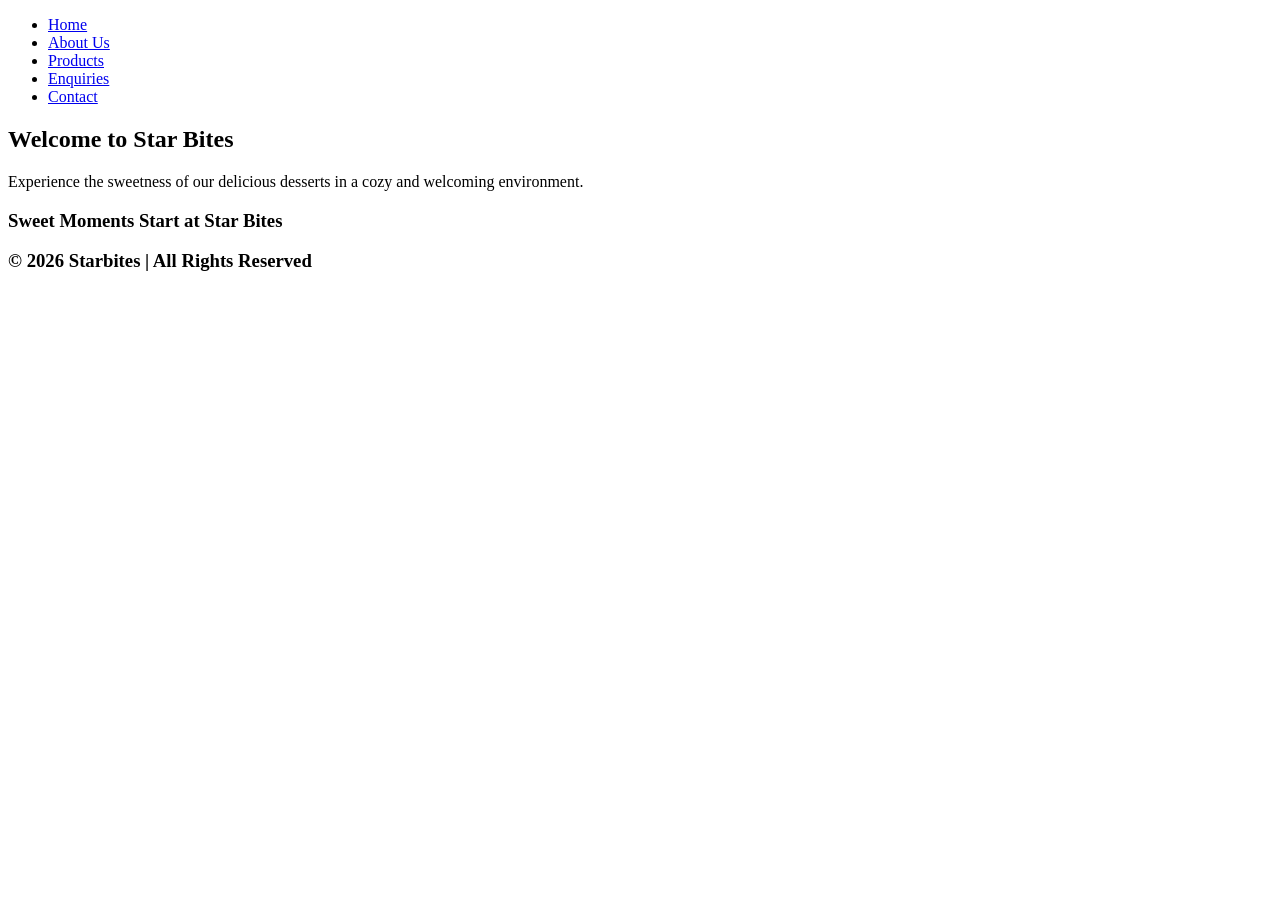
==== starbites/index.html @ 9f94c127 "Add files via upload" ====
<!DOCTYPE html>
<html lang="en">
<head>
    <meta charset="UTF-8">
    <meta name="viewport" content="width=device-width, initial-scale=1.0">
    <title>Starbites</title>
</head>
<body>
  <header>
    <nav>
        <ul>
            <li><a href="index.html">Home</a></li>
            <li><a href="about.html">About Us</a></li>
            <li><a href="products.html">Products</a></li>
            <li><a href="enquiry.html">Enquiries</a></li>
            <li><a href="contact.html">Contact</a></li>
        </ul>
        <h1>Welcome to Star Bites</h1>
        <p>Experience the sweetness of our delicious desserts in a cozy and welcoming environment.</p>
  </header>
    <h3>Sweet Moments Start at Star Bites</h3>
    <footer>
       <h3>© 2026 Starbites | All Rights Reserved</h3> 
    </footer>
</body>
</html>
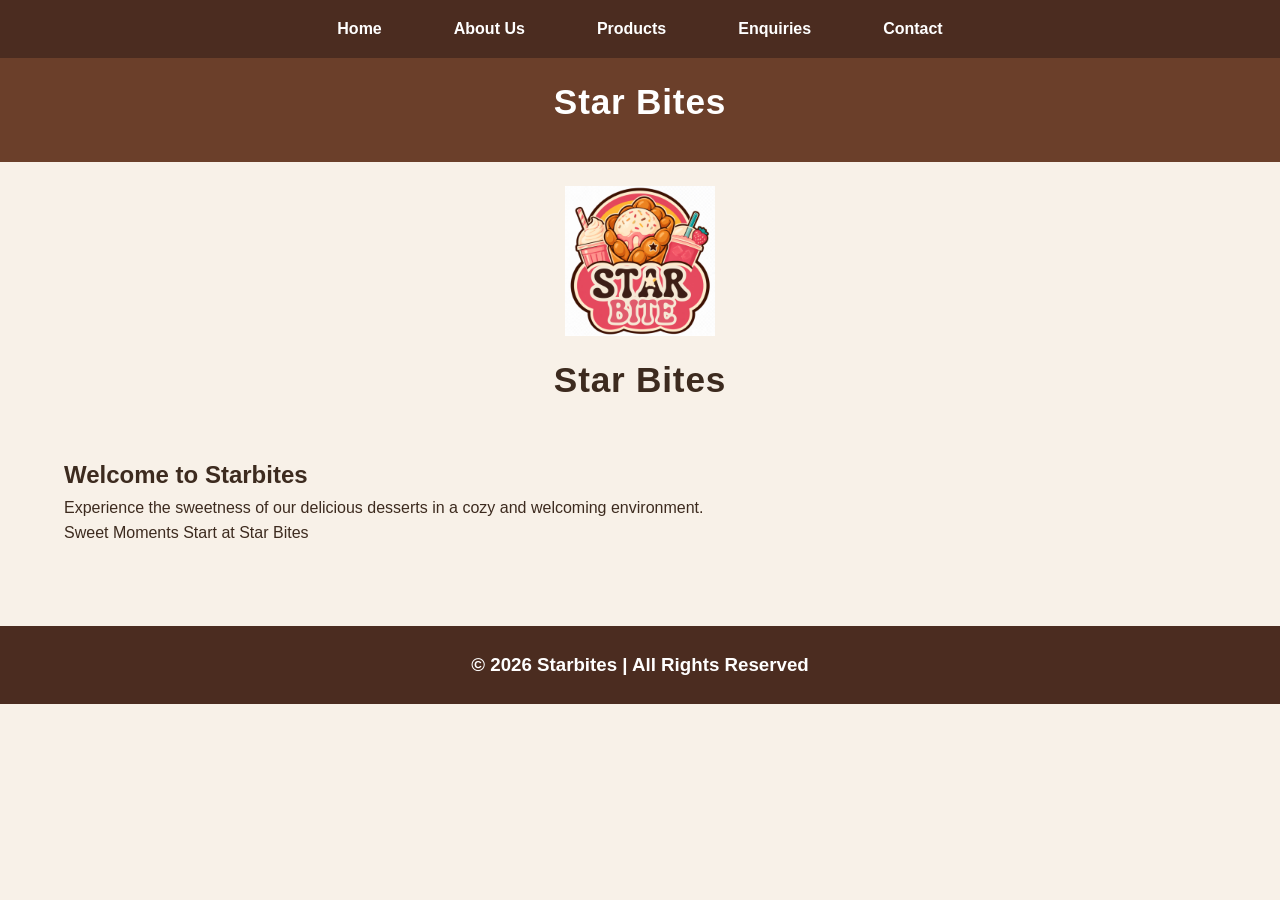
==== commit eaa212be: "Add files via upload" ====
--- a/starbites/index.html
+++ b/starbites/index.html
@@ -3,22 +3,42 @@
 <head>
     <meta charset="UTF-8">
     <meta name="viewport" content="width=device-width, initial-scale=1.0">
-    <title>Starbites</title>
+    <meta name="description" content="Starbites - delicious desserts in a cosy and welcoming enviroment."> 
+    <title>Starbites | Home</title>
+ 
+    <!-- External CSS -->
+    <link rel="stylesheet" href="styles.css">
 </head>
 <body>
   <header>
     <nav>
         <ul>
-            <li><a href="index.html">Home</a></li>
+            <li><a href="index.html" aria-current="page">Home</a></li>
             <li><a href="about.html">About Us</a></li>
             <li><a href="products.html">Products</a></li>
             <li><a href="enquiry.html">Enquiries</a></li>
             <li><a href="contact.html">Contact</a></li>
         </ul>
-        <h1>Welcome to Star Bites</h1>
-        <p>Experience the sweetness of our delicious desserts in a cozy and welcoming environment.</p>
+    </nav>
+
+        <h1 class="page-title">Star Bites</h1>
   </header>
-    <h3>Sweet Moments Start at Star Bites</h3>
+
+  <div class="logo-container">
+        <img src="images/logo.png.jpg" alt="Starbites Logo">
+    </div>
+
+     <h1 class="page-title">Star Bites</h1>
+  
+     <main>
+
+    <section class="hero">
+      <h1>Welcome to Starbites</h1>
+       <p>Experience the sweetness of our delicious desserts in a cozy and welcoming environment.</p>
+       <p class="tagline">Sweet Moments Start at Star Bites</p>
+    </section>
+  </main>
+
     <footer>
        <h3>© 2026 Starbites | All Rights Reserved</h3> 
     </footer>
--- a/starbites/styles.css
+++ b/starbites/styles.css
@@ -0,0 +1,1011 @@
+/* =========================================
+   STAR BITES WEBSITE
+   MAIN CSS
+   ========================================= */
+
+
+/* =========================================
+   1. CSS RESET
+   ========================================= */
+
+* {
+    margin: 0;
+    padding: 0;
+    box-sizing: border-box;
+}
+
+
+html {
+    font-size: 16px;
+    scroll-behavior: smooth;
+}
+
+
+body {
+    font-family: Arial, Helvetica, sans-serif;
+    background-color: #f8f1e8;
+    color: #3d2b1f;
+    line-height: 1.6;
+}
+
+
+/* =========================================
+   2. HEADER
+   ========================================= */
+
+header {
+    background-color: #6b3f2a;
+    color: white;
+    padding-bottom: 2rem;
+}
+
+
+/* =========================================
+   3. NAVIGATION
+   ========================================= */
+
+nav {
+    width: 100%;
+    background-color: #4b2c20;
+}
+
+
+nav ul {
+    list-style: none;
+
+    display: flex;
+
+    justify-content: center;
+
+    align-items: center;
+
+    gap: 2rem;
+
+    padding: 1rem;
+}
+
+
+nav ul li {
+    display: inline-block;
+}
+
+
+nav a {
+    color: white;
+
+    text-decoration: none;
+
+    font-size: 1rem;
+
+    font-weight: bold;
+
+    padding: 0.6rem 1rem;
+
+    border-radius: 0.4rem;
+
+    transition: background-color 0.3s ease;
+}
+
+
+nav a:hover {
+    background-color: #8b542f;
+}
+
+
+nav a:focus {
+    outline: 2px solid white;
+}
+
+
+/* =========================================
+   4. LOGO
+   ========================================= */
+
+.logo-container {
+    display: flex;
+
+    justify-content: center;
+
+    align-items: center;
+
+    margin-top: 1.5rem;
+
+    margin-bottom: 1rem;
+}
+
+
+.logo-container img {
+    width: 150px;
+
+    height: 150px;
+
+    object-fit: contain;
+
+    display: block;
+}
+
+
+/* =========================================
+   5. PAGE TITLE
+   ========================================= */
+
+.page-title {
+    text-align: center;
+
+    font-size: 2.2rem;
+
+    font-weight: bold;
+
+    letter-spacing: 0.05rem;
+
+    margin-top: 1rem;
+}
+
+
+/* =========================================
+   6. MAIN CONTENT
+   ========================================= */
+
+main {
+    width: 90%;
+
+    max-width: 1200px;
+
+    margin: 0 auto;
+
+    padding: 3rem 0;
+}
+
+
+main > h1 {
+    text-align: center;
+
+    color: #6b3f2a;
+
+    margin-bottom: 2rem;
+
+    font-size: 2rem;
+}
+
+
+/* =========================================
+   7. PRODUCT CONTAINER
+   ========================================= */
+
+.products-container {
+    display: flex;
+
+    flex-direction: column;
+
+    gap: 2rem;
+
+    width: 100%;
+}
+
+
+/* =========================================
+   8. PRODUCT ROW
+   ========================================= */
+
+.product-row {
+    display: grid;
+
+    grid-template-columns: 1fr 320px;
+
+    width: 100%;
+
+    min-height: 300px;
+
+    background-color: white;
+
+    border-radius: 0.8rem;
+
+    overflow: hidden;
+
+    box-shadow: 0 4px 12px rgba(0, 0, 0, 0.12);
+}
+
+
+/* =========================================
+   9. PRODUCT INFORMATION
+   ========================================= */
+
+.product-information {
+    padding: 2rem;
+
+    background-color: white;
+}
+
+
+.product-information h2 {
+    color: #6b3f2a;
+
+    font-size: 1.7rem;
+
+    margin-bottom: 0.5rem;
+
+    padding-bottom: 0.6rem;
+
+    border-bottom: 2px solid #d9a66b;
+}
+
+
+.product-information h3 {
+    color: #8b542f;
+
+    font-size: 1.1rem;
+
+    margin-top: 1.2rem;
+
+    margin-bottom: 0.3rem;
+}
+
+
+.product-information p {
+    color: #3d2b1f;
+
+    font-size: 1rem;
+
+    line-height: 1.6;
+
+    margin-bottom: 0.7rem;
+}
+
+
+/* =========================================
+   10. PRODUCT PRICE
+   ========================================= */
+
+.price {
+    display: inline-block;
+
+    background-color: #6b3f2a;
+
+    color: white !important;
+
+    padding: 0.3rem 0.8rem;
+
+    margin-left: 0.5rem;
+
+    border-radius: 2rem;
+
+    font-size: 0.95rem;
+
+    font-weight: bold;
+}
+
+
+/* =========================================
+   11. PRODUCT IMAGE
+   ========================================= */
+
+/* ================================
+   PRODUCT IMAGES
+   ================================ */
+
+.product-images {
+    display: flex;
+
+    justify-content: center;
+
+    align-items: center;
+
+    gap: 25px;
+
+    flex-wrap: nowrap;
+
+    margin-top: 20px;
+}
+
+
+.product-image {
+    width: 280px;
+
+    height: 220px;
+
+    flex-shrink: 0;
+
+    overflow: hidden;
+
+    border-radius: 12px;
+}
+
+
+.product-image img {
+    width: 100%;
+
+    height: 100%;
+
+    object-fit: cover;
+
+    display: block;
+
+    border-radius: 12px;
+}
+
+/* =========================================
+   12. OLD PRODUCT CARD SUPPORT
+   ========================================= */
+
+/*
+   This keeps your existing product-card
+   working if you still have some of them
+   in your HTML.
+*/
+
+.product-grid {
+    display: grid;
+    grid-template-columns: repeat(2, 1fr);
+    gap: 20px;
+    margin-top: 30px;
+}
+
+
+.product-card {
+    background-color: white;
+
+    color: #3d2b1f;
+
+    padding: 2rem;
+
+    border-radius: 0.8rem;
+
+    border: 1px solid #ead5bd;
+
+    box-shadow: 0 4px 12px rgba(0, 0, 0, 0.10);
+}
+
+
+.product-card h2 {
+    color: #6b3f2a;
+
+    font-size: 1.5rem;
+
+    margin-bottom: 1rem;
+
+    border-bottom: 2px solid #d9a66b;
+
+    padding-bottom: 0.5rem;
+}
+
+
+.product-card h3 {
+    color: #8b542f;
+
+    margin-top: 1rem;
+
+    margin-bottom: 0.3rem;
+}
+
+
+.product-card p {
+    color: #3d2b1f;
+
+    line-height: 1.6;
+
+    margin-bottom: 0.7rem;
+}
+
+
+/* =========================================
+   13. FORMS
+   ========================================= */
+
+.form-wrapper {
+    width: 100%;
+
+    max-width: 700px;
+
+    margin: 0 auto;
+
+    background-color: white;
+
+    padding: 2rem;
+
+    border-radius: 0.8rem;
+
+    box-shadow: 0 4px 12px rgba(0, 0, 0, 0.10);
+}
+
+
+.form-wrapper h1 {
+    color: #6b3f2a;
+
+    margin-bottom: 1rem;
+}
+
+
+.form-wrapper p {
+    margin-bottom: 1.5rem;
+}
+
+
+.form-group {
+    margin-bottom: 1.2rem;
+}
+
+
+.form-group label {
+    display: block;
+
+    color: #6b3f2a;
+
+    font-weight: bold;
+
+    margin-bottom: 0.4rem;
+}
+
+
+.form-group input,
+.form-group textarea,
+.form-group select {
+    width: 100%;
+
+    padding: 0.8rem;
+
+    border: 1px solid #c9a98c;
+
+    border-radius: 0.4rem;
+
+    font-family: Arial, Helvetica, sans-serif;
+
+    font-size: 1rem;
+}
+
+
+.form-group textarea {
+    resize: vertical;
+}
+
+
+.form-group input:focus,
+.form-group textarea:focus,
+.form-group select:focus {
+    outline: none;
+
+    border: 2px solid #6b3f2a;
+}
+
+
+button {
+    background-color: #6b3f2a;
+
+    color: white;
+
+    border: none;
+
+    padding: 0.8rem 1.5rem;
+
+    border-radius: 0.4rem;
+
+    font-size: 1rem;
+
+    font-weight: bold;
+
+    cursor: pointer;
+
+    transition: background-color 0.3s ease;
+}
+
+
+button:hover {
+    background-color: #8b542f;
+}
+
+
+/* =========================================
+   14. CONTACT PAGE
+   ========================================= */
+
+.contact-grid {
+    display: grid;
+
+    grid-template-columns: repeat(3, 1fr);
+
+    gap: 2rem;
+}
+
+
+.contact-card {
+    background-color: white;
+
+    padding: 2rem;
+
+    border-radius: 0.8rem;
+
+    box-shadow: 0 4px 12px rgba(0, 0, 0, 0.10);
+}
+
+
+.contact-card h2 {
+    color: #6b3f2a;
+
+    margin-bottom: 1rem;
+
+    border-bottom: 2px solid #d9a66b;
+
+    padding-bottom: 0.5rem;
+}
+
+
+.contact-card p {
+    line-height: 1.7;
+
+    margin-bottom: 0.8rem;
+}
+
+
+/* =========================================
+   15. FOOTER
+   ========================================= */
+
+footer {
+    background-color: #4b2c20;
+
+    color: white;
+
+    text-align: center;
+
+    padding: 1.5rem;
+
+    margin-top: 2rem;
+}
+
+
+footer p {
+    font-size: 0.9rem;
+}
+
+
+/* =========================================
+   16. LAPTOP / DESKTOP
+   ABOVE 900px
+   ========================================= */
+
+/*
+   The main styles above are used for
+   laptops and desktop computers.
+
+   The layout has:
+   - Navigation across the top
+   - Logo underneath navigation
+   - Product information on the left
+   - Product image on the right
+*/
+
+
+@media (min-width: 901px) {
+
+    nav ul {
+        gap: 2.5rem;
+    }
+
+
+    .product-row {
+        grid-template-columns: 1fr 320px;
+    }
+
+
+    .product-information {
+        padding: 2.5rem;
+    }
+
+
+    .product-image {
+        min-height: 320px;
+    }
+
+}
+
+
+/* =========================================
+   17. TABLET
+   601px - 900px
+   ========================================= */
+
+@media (max-width: 900px) {
+
+    nav ul {
+        gap: 1rem;
+
+        padding: 0.8rem;
+    }
+
+
+    nav a {
+        font-size: 0.9rem;
+
+        padding: 0.5rem 0.7rem;
+    }
+
+
+    .logo-container img {
+        width: 130px;
+
+        height: 130px;
+    }
+
+
+    .page-title {
+        font-size: 2rem;
+    }
+
+
+    main {
+        width: 92%;
+
+        padding: 2.5rem 0;
+    }
+
+
+    /*
+       Product information and picture
+       remain next to each other on tablet.
+    */
+
+    .product-row {
+        grid-template-columns: 1fr 260px;
+    }
+
+
+    .product-information {
+        padding: 1.5rem;
+    }
+
+
+    .product-information h2 {
+        font-size: 1.5rem;
+    }
+
+
+    .product-information h3 {
+        font-size: 1rem;
+    }
+
+
+    .product-information p {
+        font-size: 0.95rem;
+    }
+
+
+    .product-image {
+        padding: 1rem;
+    }
+
+
+    .product-image img {
+        height: 210px;
+
+        max-width: 220px;
+    }
+
+
+    /*
+       Product cards become two columns
+       on tablet.
+    */
+
+    .product-grid {
+        grid-template-columns: repeat(2, 1fr);
+    }
+
+
+    /*
+       Contact cards become two columns.
+    */
+
+    .contact-grid {
+        grid-template-columns: repeat(2, 1fr);
+    }
+
+}
+
+
+/* =========================================
+   18. MOBILE
+   401px - 600px
+   ========================================= */
+
+@media (max-width: 600px) {
+
+    .product-images {
+        flex-direction: column;
+    }
+
+
+    /*
+       Navigation becomes easier to use
+       on a phone.
+    */
+
+    nav ul {
+        flex-direction: column;
+
+        gap: 0.3rem;
+
+        padding: 0.8rem;
+    }
+
+
+    nav ul li {
+        width: 100%;
+
+        text-align: center;
+    }
+
+
+    nav a {
+        display: block;
+
+        width: 100%;
+
+        padding: 0.6rem;
+    }
+
+
+    /*
+       Logo underneath navigation.
+    */
+
+    .logo-container {
+        margin-top: 1rem;
+
+        margin-bottom: 0.8rem;
+    }
+
+
+    .logo-container img {
+        width: 115px;
+
+        height: 115px;
+    }
+
+
+    .page-title {
+        font-size: 1.7rem;
+
+        padding: 0 1rem;
+    }
+
+
+    main {
+        width: 92%;
+
+        padding: 2rem 0;
+    }
+
+
+    main > h1 {
+        font-size: 1.6rem;
+    }
+
+
+    /*
+       Product rows become one column.
+       Picture goes underneath information.
+    */
+
+    .product-row {
+        grid-template-columns: 1fr;
+
+        min-height: auto;
+    }
+
+
+    .product-information {
+        padding: 1.5rem;
+    }
+
+
+    .product-information h2 {
+        font-size: 1.4rem;
+
+        line-height: 1.4;
+    }
+
+
+    .product-information h3 {
+        font-size: 1rem;
+    }
+
+
+    .product-information p {
+        font-size: 0.95rem;
+    }
+
+
+    .price {
+        margin-left: 0.2rem;
+
+        margin-top: 0.3rem;
+    }
+
+
+    /*
+       Brown picture section.
+    */
+
+    .product-image {
+        min-height: 260px;
+
+        padding: 1.2rem;
+    }
+
+
+    .product-image img {
+        width: 90%;
+
+        max-width: 280px;
+
+        height: 220px;
+    }
+
+
+    /*
+       Old product cards become
+       one column.
+    */
+
+    .product-grid {
+        grid-template-columns: 1fr;
+    }
+
+
+    /*
+       Contact cards become one column.
+    */
+
+    .contact-grid {
+        grid-template-columns: 1fr;
+    }
+
+
+    .form-wrapper {
+        padding: 1.5rem;
+    }
+
+
+    footer {
+        padding: 1.2rem;
+    }
+
+}
+
+
+/* =========================================
+   19. SMALL MOBILE
+   400px AND BELOW
+   ========================================= */
+
+@media (max-width: 400px) {
+
+    html {
+        font-size: 14px;
+    }
+
+
+    nav ul {
+        padding: 0.6rem;
+    }
+
+
+    nav a {
+        font-size: 0.9rem;
+
+        padding: 0.5rem;
+    }
+
+
+    .logo-container img {
+        width: 95px;
+
+        height: 95px;
+    }
+
+
+    .page-title {
+        font-size: 1.5rem;
+
+        padding: 0 0.5rem;
+    }
+
+
+    main {
+        width: 94%;
+
+        padding: 1.5rem 0;
+    }
+
+
+    main > h1 {
+        font-size: 1.4rem;
+    }
+
+
+    .product-information {
+        padding: 1.2rem;
+    }
+
+
+    .product-information h2 {
+        font-size: 1.25rem;
+    }
+
+
+    .product-information h3 {
+        font-size: 0.95rem;
+
+        margin-top: 1rem;
+    }
+
+
+    .product-information p {
+        font-size: 0.9rem;
+
+        line-height: 1.5;
+    }
+
+
+    .price {
+        display: block;
+
+        width: fit-content;
+
+        margin-left: 0;
+
+        margin-top: 0.5rem;
+
+        font-size: 0.85rem;
+    }
+
+
+    .product-image {
+        min-height: 220px;
+
+        padding: 1rem;
+    }
+
+
+    .product-image img {
+        width: 95%;
+
+        height: 180px;
+    }
+
+
+    .product-card {
+        padding: 1.2rem;
+    }
+
+
+    .product-card h2 {
+        font-size: 1.3rem;
+    }
+
+
+    .contact-card {
+        padding: 1.2rem;
+    }
+
+
+    .form-wrapper {
+        padding: 1.2rem;
+    }
+
+
+    .form-group input,
+    .form-group textarea,
+    .form-group select {
+        font-size: 0.9rem;
+
+        padding: 0.7rem;
+    }
+
+
+    button {
+        width: 100%;
+
+        padding: 0.7rem;
+    }
+
+}
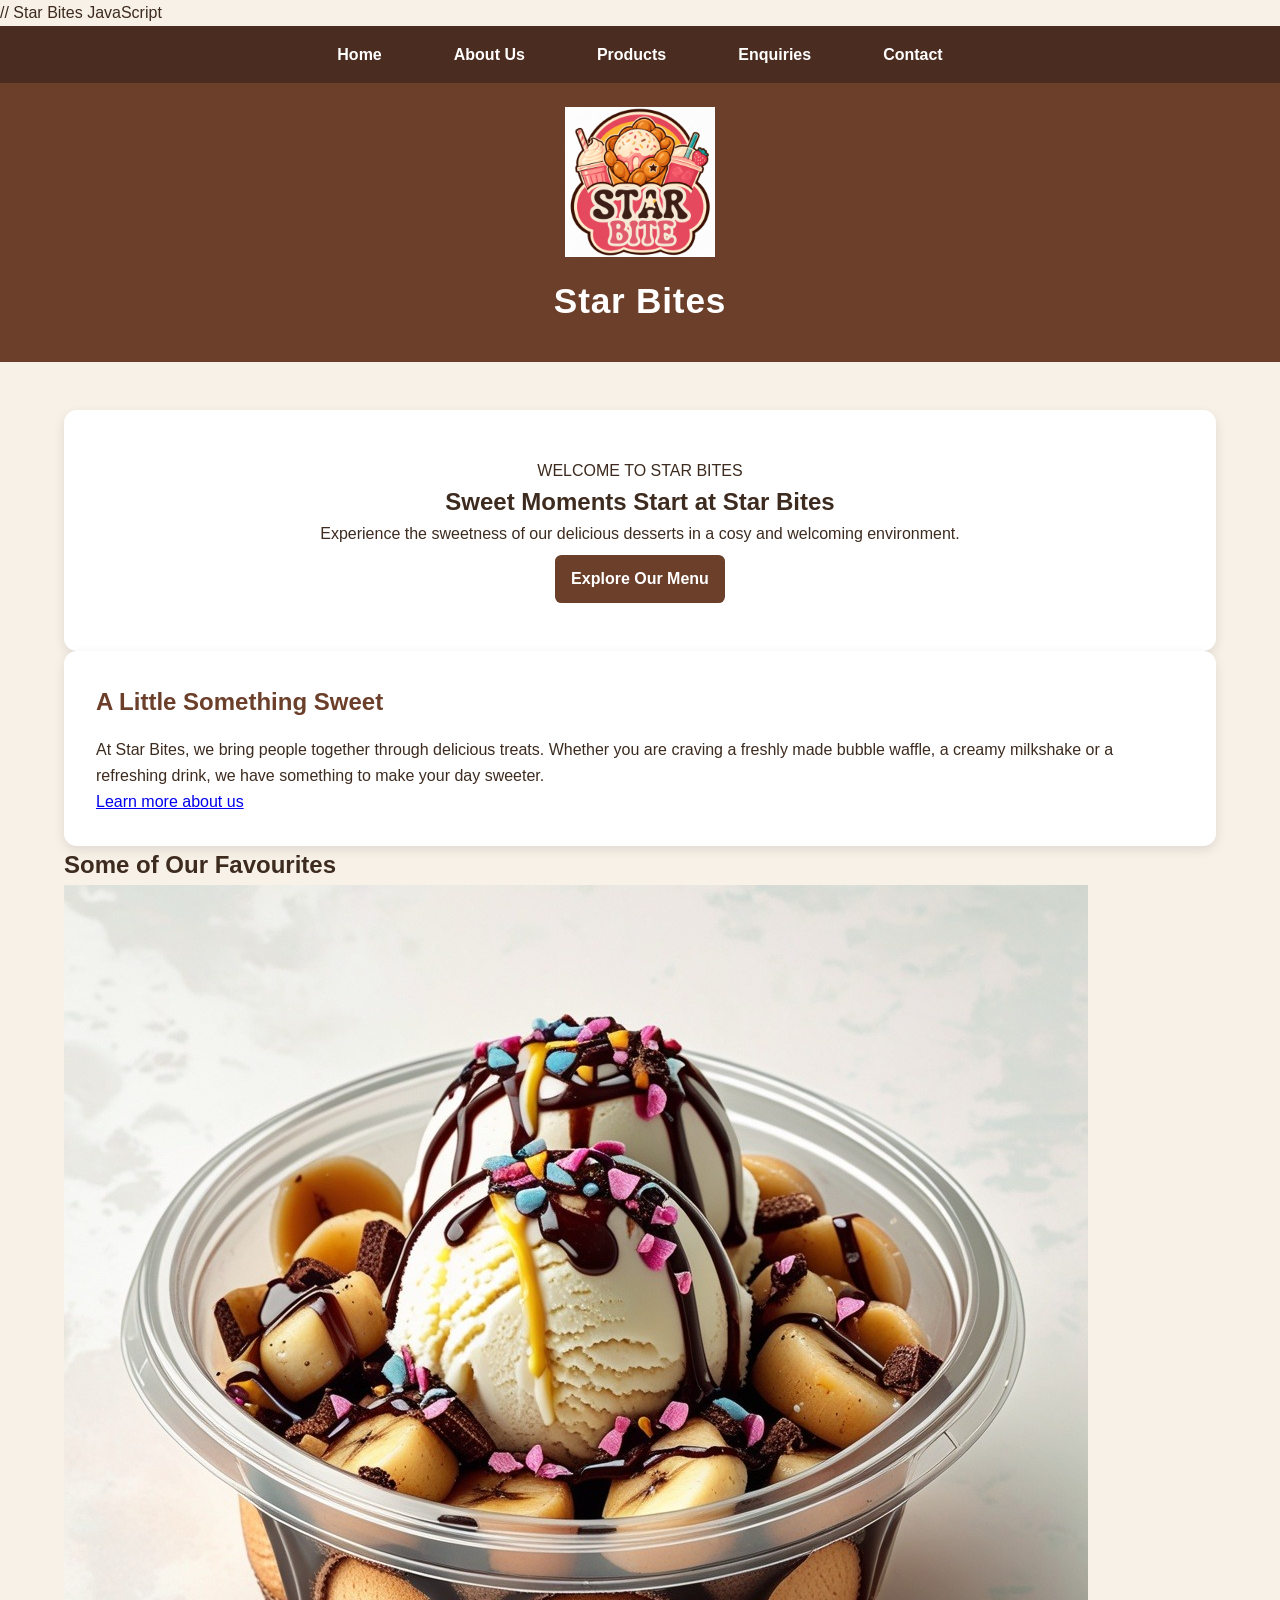
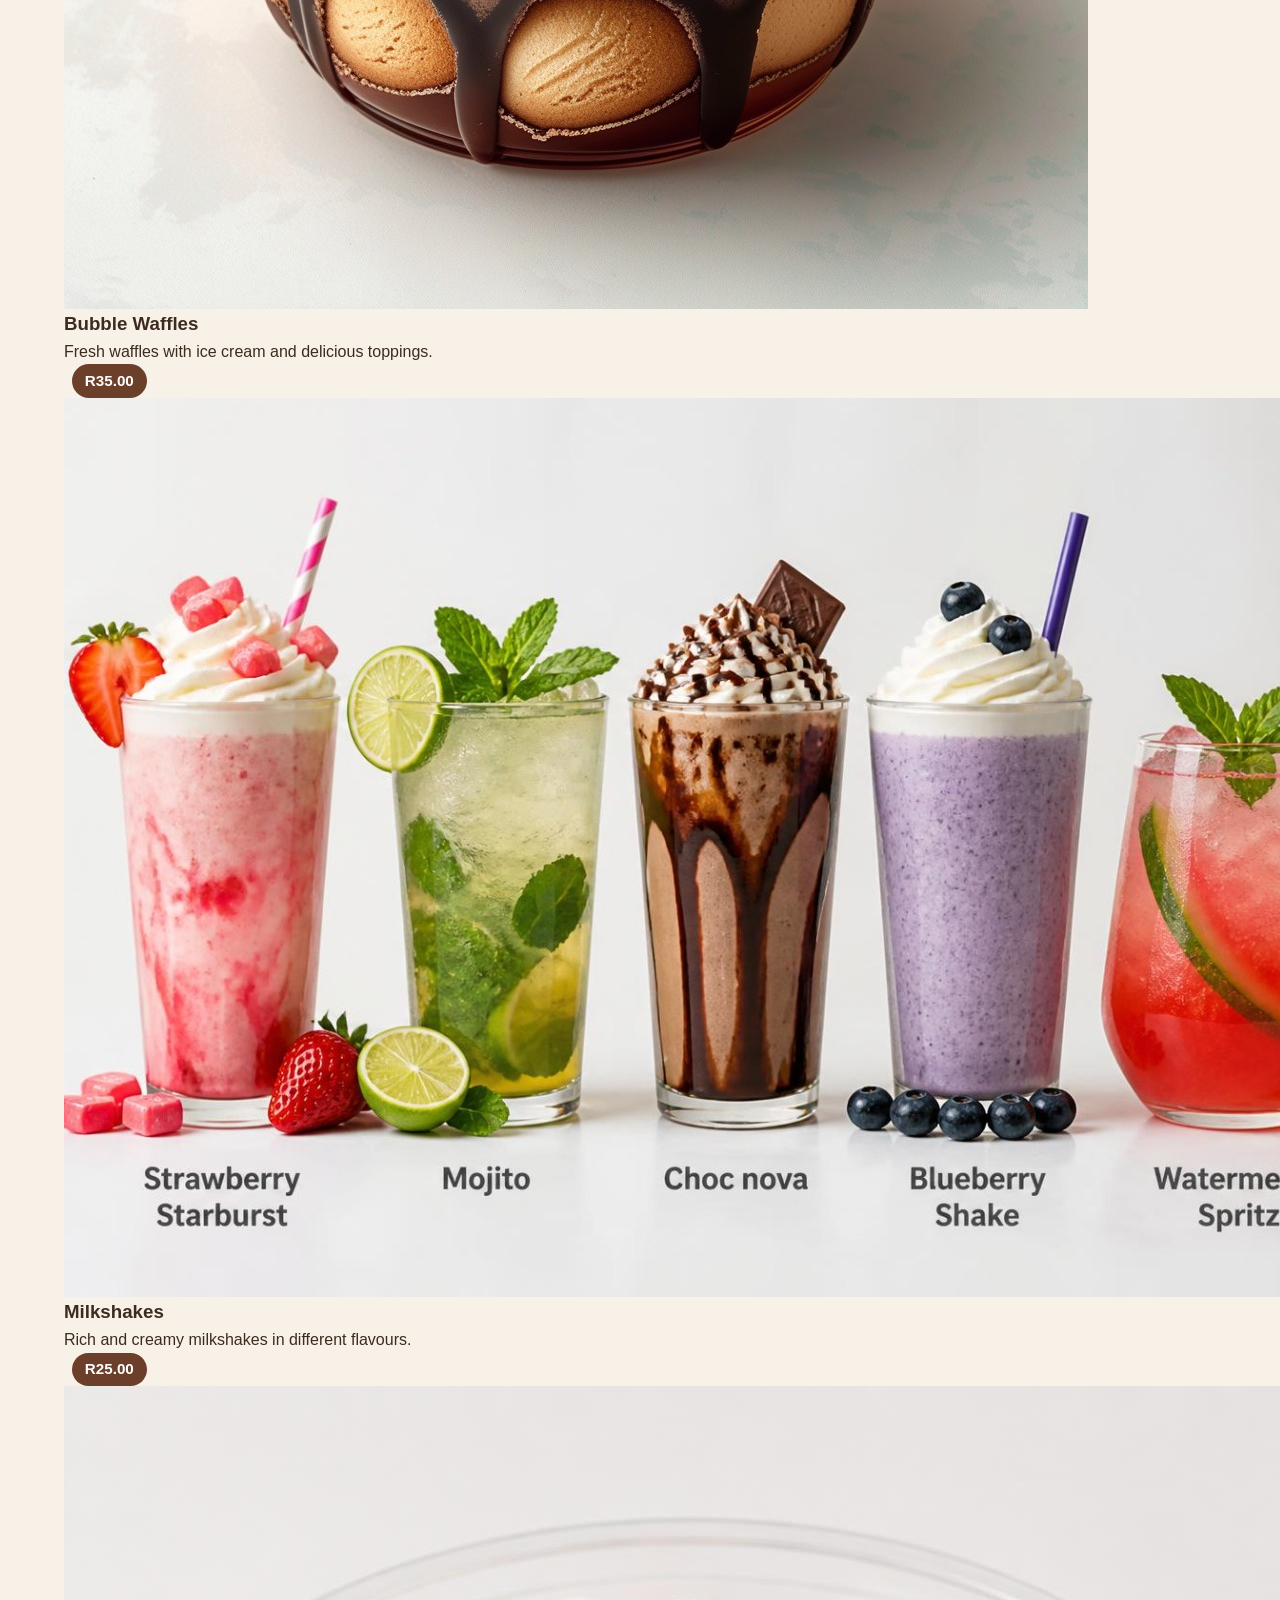
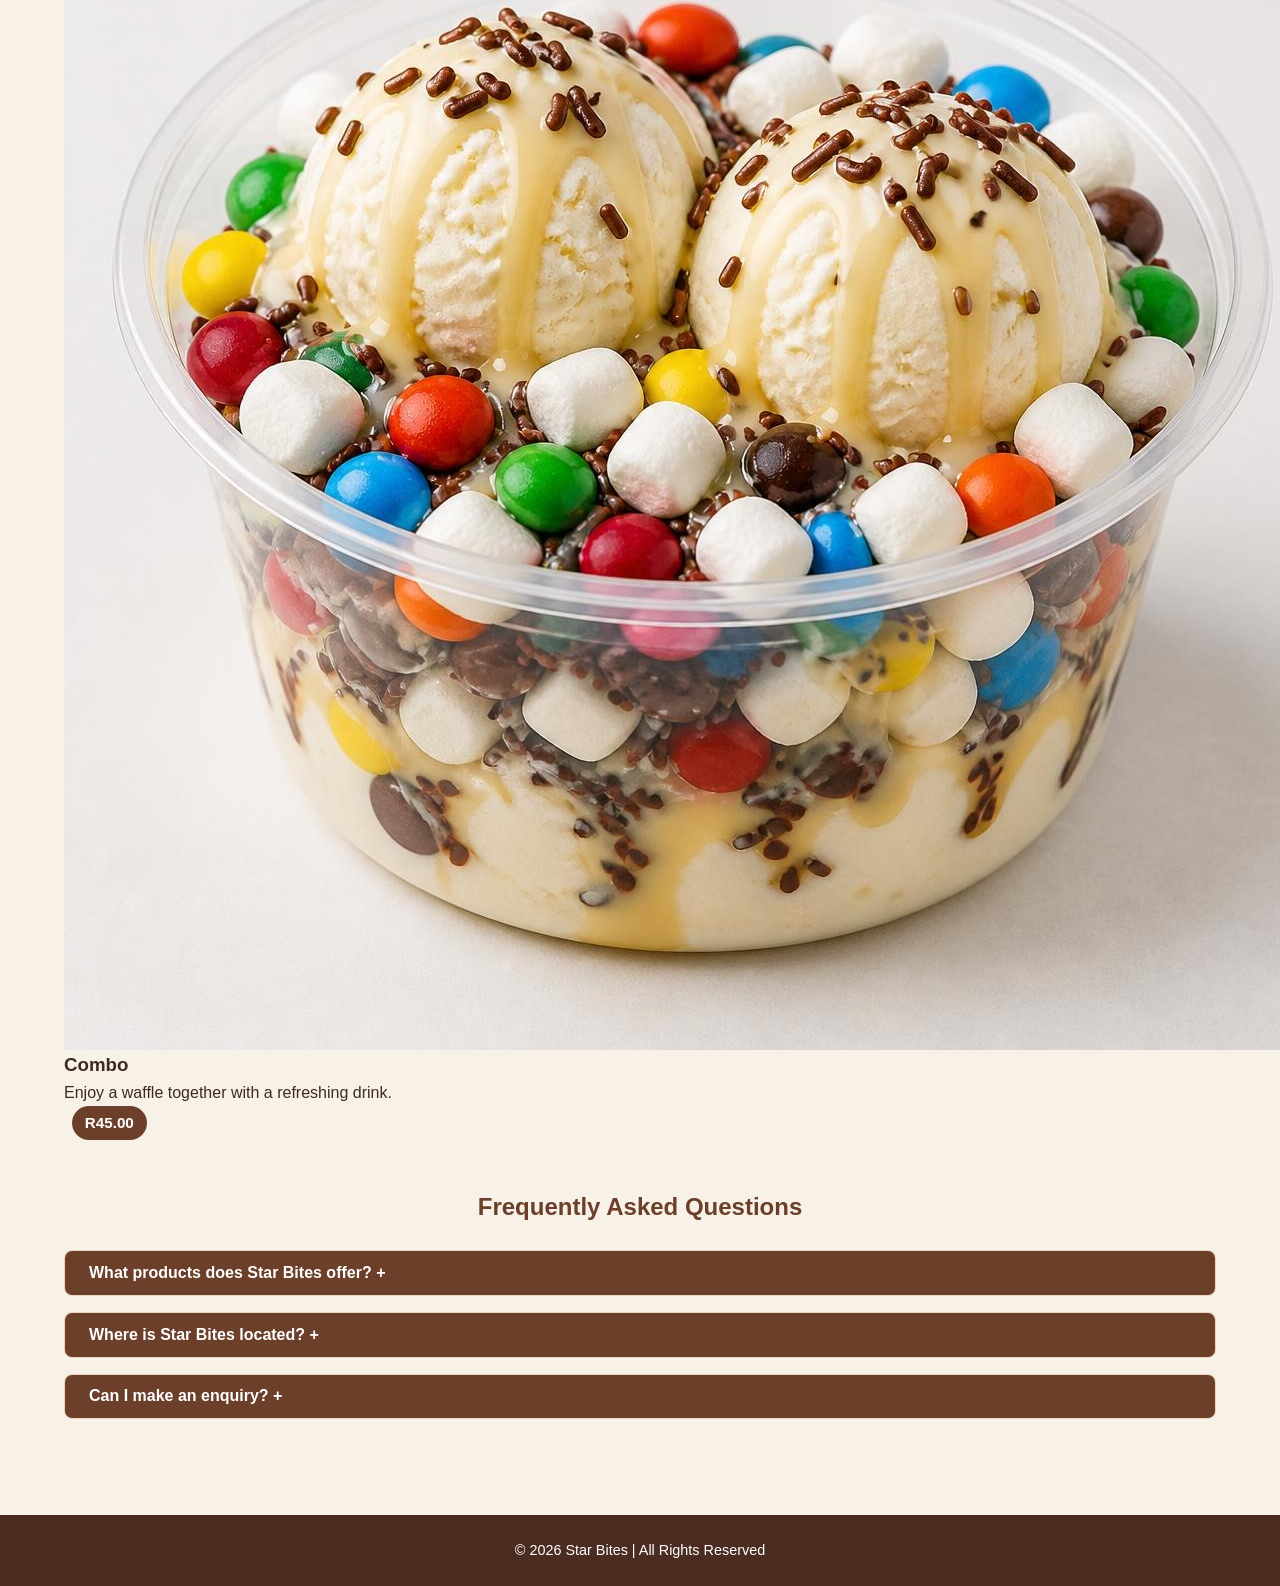
==== commit 7014d9b4: "Add files via upload" ====
--- a/starbites/index.html
+++ b/starbites/index.html
@@ -1,46 +1,147 @@
+// Star Bites JavaScript
+
 <!DOCTYPE html>
 <html lang="en">
 <head>
     <meta charset="UTF-8">
     <meta name="viewport" content="width=device-width, initial-scale=1.0">
-    <meta name="description" content="Starbites - delicious desserts in a cosy and welcoming enviroment."> 
-    <title>Starbites | Home</title>
- 
-    <!-- External CSS -->
+    <meta name="description" content="Welcome to Star Bites in Soshanguve. Enjoy delicious bubble waffles, milkshakes and refreshing drinks.">
+    <title>Star Bites | Home</title>
     <link rel="stylesheet" href="styles.css">
+    <script src="apps.js" defer></script>
 </head>
+
 <body>
-  <header>
-    <nav>
-        <ul>
-            <li><a href="index.html" aria-current="page">Home</a></li>
-            <li><a href="about.html">About Us</a></li>
-            <li><a href="products.html">Products</a></li>
-            <li><a href="enquiry.html">Enquiries</a></li>
-            <li><a href="contact.html">Contact</a></li>
-        </ul>
-    </nav>
+
+    <header>
+        <nav>
+            <ul>
+                <li><a href="index.html" aria-current="page">Home</a></li>
+                <li><a href="about.html">About Us</a></li>
+                <li><a href="products.html">Products</a></li>
+                <li><a href="enquiry.html">Enquiries</a></li>
+                <li><a href="contact.html">Contact</a></li>
+            </ul>
+        </nav>
+
+        <div class="logo-container">
+            <img src="images/logo.png.jpg" alt="Star Bites logo">
+        </div>
 
         <h1 class="page-title">Star Bites</h1>
-  </header>
+    </header>
 
-  <div class="logo-container">
-        <img src="images/logo.png.jpg" alt="Starbites Logo">
-    </div>
+    <main>
+        <section class="hero">
+            <div class="hero-content">
+                <p class="eyebrow">WELCOME TO STAR BITES</p>
+                <h2>Sweet Moments Start at Star Bites</h2>
+                <p>
+                    Experience the sweetness of our delicious desserts
+                    in a cosy and welcoming environment.
+                </p>
+                <a href="products.html" class="button-link">Explore Our Menu</a>
+            </div>
+        </section>
 
-     <h1 class="page-title">Star Bites</h1>
-  
-     <main>
+        <section class="home-intro content-card">
+            <h2>A Little Something Sweet</h2>
+            <p>
+                At Star Bites, we bring people together through delicious
+                treats. Whether you are craving a freshly made bubble
+                waffle, a creamy milkshake or a refreshing drink, we have
+                something to make your day sweeter.
+            </p>
+            <a href="about.html" class="text-link">Learn more about us</a>
+        </section>
 
-    <section class="hero">
-      <h1>Welcome to Starbites</h1>
-       <p>Experience the sweetness of our delicious desserts in a cozy and welcoming environment.</p>
-       <p class="tagline">Sweet Moments Start at Star Bites</p>
-    </section>
-  </main>
+        <section class="featured-section">
+            <h2>Some of Our Favourites</h2>
+
+            <div class="featured-grid">
+                <article class="featured-card">
+                    <img src="images/banana waffle.png.jpg"
+                         alt="Banana bubble waffle">
+                    <h3>Bubble Waffles</h3>
+                    <p>Fresh waffles with ice cream and delicious toppings.</p>
+                    <p class="price">R35.00</p>
+                </article>
+
+                <article class="featured-card">
+                    <img src="images/drinks.jpg.jpg"
+                         alt="Star Bites drinks">
+                    <h3>Milkshakes</h3>
+                    <p>Rich and creamy milkshakes in different flavours.</p>
+                    <p class="price">R25.00</p>
+                </article>
+
+                <article class="featured-card">
+                    <img src="images/sweet waffle.png.jpg"
+                         alt="Sweet bubble waffle">
+                    <h3>Combo</h3>
+                    <p>Enjoy a waffle together with a refreshing drink.</p>
+                    <p class="price">R45.00</p>
+                </article>
+            </div>
+        </section>
+
+        <section class="faq-section">
+            <h2>Frequently Asked Questions</h2>
+
+            <div class="faq-item">
+                <button type="button"
+                        class="faq-question"
+                        data-accordion-button
+                        aria-expanded="false">
+                    What products does Star Bites offer?
+                    <span>+</span>
+                </button>
+                <div class="faq-answer" hidden>
+                    <p>
+                        We offer bubble waffles, milkshakes, refreshers
+                        and combination deals.
+                    </p>
+                </div>
+            </div>
+
+            <div class="faq-item">
+                <button type="button"
+                        class="faq-question"
+                        data-accordion-button
+                        aria-expanded="false">
+                    Where is Star Bites located?
+                    <span>+</span>
+                </button>
+                <div class="faq-answer" hidden>
+                    <p>
+                        Star Bites is located in Soshanguve, Pretoria.
+                        Visit our Contact page for the address.
+                    </p>
+                </div>
+            </div>
+
+            <div class="faq-item">
+                <button type="button"
+                        class="faq-question"
+                        data-accordion-button
+                        aria-expanded="false">
+                    Can I make an enquiry?
+                    <span>+</span>
+                </button>
+                <div class="faq-answer" hidden>
+                    <p>
+                        Yes. Visit our Enquiries page and complete the
+                        enquiry form.
+                    </p>
+                </div>
+            </div>
+        </section>
+    </main>
 
     <footer>
-       <h3>© 2026 Starbites | All Rights Reserved</h3> 
+        <p>&copy; 2026 Star Bites | All Rights Reserved</p>
     </footer>
+
+    <script src=""apps.js" defer></script>
 </body>
 </html>
--- a/starbites/styles.css
+++ b/starbites/styles.css
@@ -1008,4 +1008,366 @@
         padding: 0.7rem;
     }
 
+}
+
+/* =========================================
+   PART 3 - ADDITIONAL WEBSITE STYLING
+   ========================================= */
+
+/* Home page hero section */
+.hero {
+    background-color: white;
+    padding: 3rem 2rem;
+    text-align: center;
+    border-radius: 0.8rem;
+    box-shadow: 0 4px 12px rgba(0, 0, 0, 0.10);
+}
+
+.hero h1 {
+    color: #6b3f2a;
+    margin-bottom: 1rem;
+}
+
+.tagline {
+    color: #8b542f;
+    font-weight: bold;
+    margin-top: 1rem;
+}
+
+
+/* Product search and filter controls */
+.product-controls {
+    display: grid;
+    grid-template-columns: repeat(3, 1fr);
+    gap: 1rem;
+    margin-bottom: 2rem;
+    padding: 1.5rem;
+    background-color: white;
+    border-radius: 0.8rem;
+}
+
+.product-controls .form-group {
+    margin-bottom: 0;
+}
+
+
+/* Product rows */
+.product-row {
+    align-items: stretch;
+}
+
+.product-row .product-image {
+    width: 100%;
+    height: 100%;
+    min-height: 300px;
+    display: flex;
+    justify-content: center;
+    align-items: center;
+    padding: 1rem;
+    background-color: #6b3f2a;
+    border-radius: 0;
+}
+
+.product-row .product-image img {
+    width: 100%;
+    max-width: 280px;
+    height: 240px;
+    object-fit: cover;
+    cursor: pointer;
+}
+
+.form-help {
+    color: #765b48;
+    font-size: 0.9rem;
+    margin-top: 0.5rem;
+}
+
+.no-results {
+    background-color: white;
+    padding: 2rem;
+    border-radius: 0.8rem;
+    text-align: center;
+}
+
+
+/* Links styled as buttons */
+.button-link {
+    display: inline-block;
+    background-color: #6b3f2a;
+    color: white;
+    text-decoration: none;
+    padding: 0.7rem 1rem;
+    border-radius: 0.4rem;
+    font-weight: bold;
+    margin-top: 0.5rem;
+}
+
+.button-link:hover {
+    background-color: #8b542f;
+}
+
+
+/* About page tabs */
+.tab-buttons {
+    display: flex;
+    flex-wrap: wrap;
+    gap: 0.7rem;
+    margin: 1.5rem 0;
+}
+
+.tab-buttons button[aria-selected="true"] {
+    background-color: #8b542f;
+    outline: 2px solid #d9a66b;
+}
+
+.tab-panel {
+    background-color: #fff;
+    padding: 1.5rem;
+    border-radius: 0.6rem;
+    margin-top: 1rem;
+}
+
+.tab-panel h2 {
+    color: #6b3f2a;
+    margin-bottom: 0.8rem;
+}
+
+.tab-panel p {
+    margin-bottom: 0.8rem;
+}
+
+
+/* FAQ section */
+.faq-section {
+    margin-top: 3rem;
+}
+
+.faq-section > h2 {
+    text-align: center;
+    color: #6b3f2a;
+    margin-bottom: 1.5rem;
+}
+
+.faq-item {
+    background-color: white;
+    border: 1px solid #ead5bd;
+    border-radius: 0.5rem;
+    margin-bottom: 1rem;
+    overflow: hidden;
+}
+
+.faq-question {
+    width: 100%;
+    text-align: left;
+    border-radius: 0;
+}
+
+.faq-answer {
+    padding: 1rem;
+}
+
+.faq-item.active .faq-question {
+    background-color: #8b542f;
+}
+
+
+/* Form messages */
+.form-message {
+    display: none;
+    padding: 1rem;
+    margin-top: 1rem;
+    border-radius: 0.5rem;
+}
+
+.form-message.show {
+    display: block;
+}
+
+.form-message.success {
+    background-color: #e4f4e7;
+    color: #205b2b;
+}
+
+.form-message.error {
+    background-color: #fbe7e7;
+    color: #8b2020;
+}
+
+.estimate-box {
+    background-color: #f8f1e8;
+    border-left: 4px solid #6b3f2a;
+    padding: 1rem;
+    margin: 1.2rem 0;
+    border-radius: 0.4rem;
+}
+
+.estimate-box span {
+    display: block;
+    color: #6b3f2a;
+    font-size: 1.2rem;
+    font-weight: bold;
+    margin-top: 0.4rem;
+}
+
+
+/* Contact map */
+.map-section {
+    margin: 2rem 0;
+    background-color: white;
+    padding: 1.5rem;
+    border-radius: 0.8rem;
+}
+
+.map-section h2 {
+    color: #6b3f2a;
+    margin-bottom: 1rem;
+}
+
+.map-section iframe {
+    width: 100%;
+    height: 350px;
+    border: 0;
+    border-radius: 0.5rem;
+}
+
+.map-section a {
+    display: inline-block;
+    margin-top: 1rem;
+    color: #6b3f2a;
+    font-weight: bold;
+}
+
+
+/* Image lightbox */
+.lightbox {
+    display: none;
+    position: fixed;
+    z-index: 1000;
+    inset: 0;
+    background-color: rgba(0, 0, 0, 0.85);
+    justify-content: center;
+    align-items: center;
+    padding: 2rem;
+}
+
+.lightbox.open {
+    display: flex;
+}
+
+.lightbox img {
+    max-width: 90%;
+    max-height: 85vh;
+    object-fit: contain;
+    border-radius: 0.5rem;
+}
+
+.lightbox-close {
+    position: absolute;
+    top: 1rem;
+    right: 1.5rem;
+    font-size: 2rem;
+    padding: 0.2rem 0.8rem;
+}
+
+
+/* Disabled submit button */
+button:disabled {
+    opacity: 0.6;
+    cursor: not-allowed;
+}
+
+
+/* Tablet layout */
+@media (max-width: 900px) {
+    .product-controls {
+        grid-template-columns: 1fr 1fr;
+    }
+
+    .product-row {
+        grid-template-columns: 1fr 260px;
+    }
+
+    .product-row .product-image {
+        min-height: 260px;
+    }
+}
+
+
+/* Mobile layout */
+@media (max-width: 600px) {
+    .product-controls {
+        grid-template-columns: 1fr;
+    }
+
+    .product-row {
+        grid-template-columns: 1fr;
+    }
+
+    .product-row .product-image {
+        min-height: 230px;
+    }
+
+    .product-row .product-image img {
+        height: 200px;
+    }
+
+    .hero {
+        padding: 2rem 1rem;
+    }
+
+    .tab-buttons {
+        flex-direction: column;
+    }
+
+    .map-section iframe {
+        height: 250px;
+    }
+
+    .lightbox {
+        padding: 1rem;
+    }
+}
+
+
+/* Small mobile layout */
+@media (max-width: 400px) {
+    .product-controls {
+        padding: 1rem;
+    }
+
+    .product-row .product-image {
+        min-height: 200px;
+    }
+
+    .product-row .product-image img {
+        height: 180px;
+    }
+
+    .map-section iframe {
+        height: 220px;
+    }
+}
+
+
+/* Respect reduced-motion preferences */
+@media (prefers-reduced-motion: reduce) {
+    *,
+    *::before,
+    *::after {
+        scroll-behavior: auto !important;
+        animation-duration: 0.01ms !important;
+        transition-duration: 0.01ms !important;
+    }
+}
+
+.content-card {
+    background-color: white;
+    padding: 2rem;
+    border-radius: 0.8rem;
+    box-shadow: 0 4px 12px rgba(0, 0, 0, 0.10);
+}
+
+.content-card > h2 {
+    color: #6b3f2a;
+    margin-bottom: 1rem;
 }
